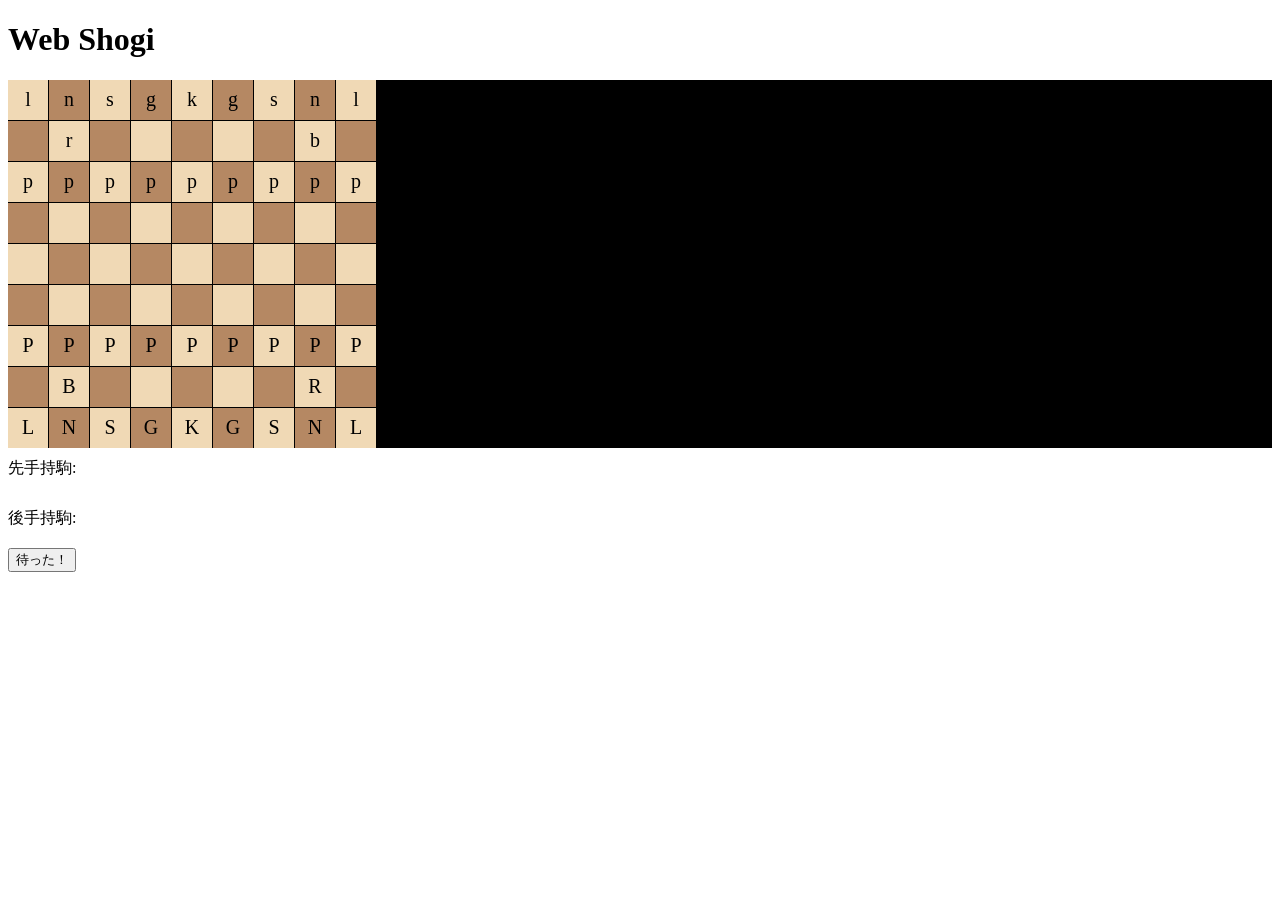
==== shogi-app/index.html @ 86692799 "Add web shogi app" ====
<!DOCTYPE html>
<html lang="en">
<head>
<meta charset="UTF-8">
<title>Web Shogi</title>
<link rel="stylesheet" href="style.css">
</head>
<body>
<h1>Web Shogi</h1>
<div id="board"></div>
<div id="captured">
  <div id="captured-black" class="captured-area"></div>
  <div id="captured-white" class="captured-area"></div>
</div>
<button id="undo">待った！</button>
<p id="message"></p>
<script src="script.js"></script>
</body>
</html>
---- shogi-app/style.css ----
#board {
  display: grid;
  grid-template-columns: repeat(9, 40px);
  grid-template-rows: repeat(9, 40px);
  gap: 1px;
  background: #000;
}

.cell {
  width: 40px;
  height: 40px;
  background: #f0d9b5;
  display: flex;
  align-items: center;
  justify-content: center;
  font-size: 20px;
  cursor: pointer;
}

.cell.dark {
  background: #b58863;
}

.highlight {
  background: yellow;
}

.captured-area {
  margin-top: 10px;
  min-height: 40px;
}

.captured-piece {
  margin: 2px;
  display: inline-block;
  width: 30px;
  height: 30px;
  background: #eee;
  border: 1px solid #333;
  text-align: center;
  line-height: 30px;
  cursor: pointer;
}
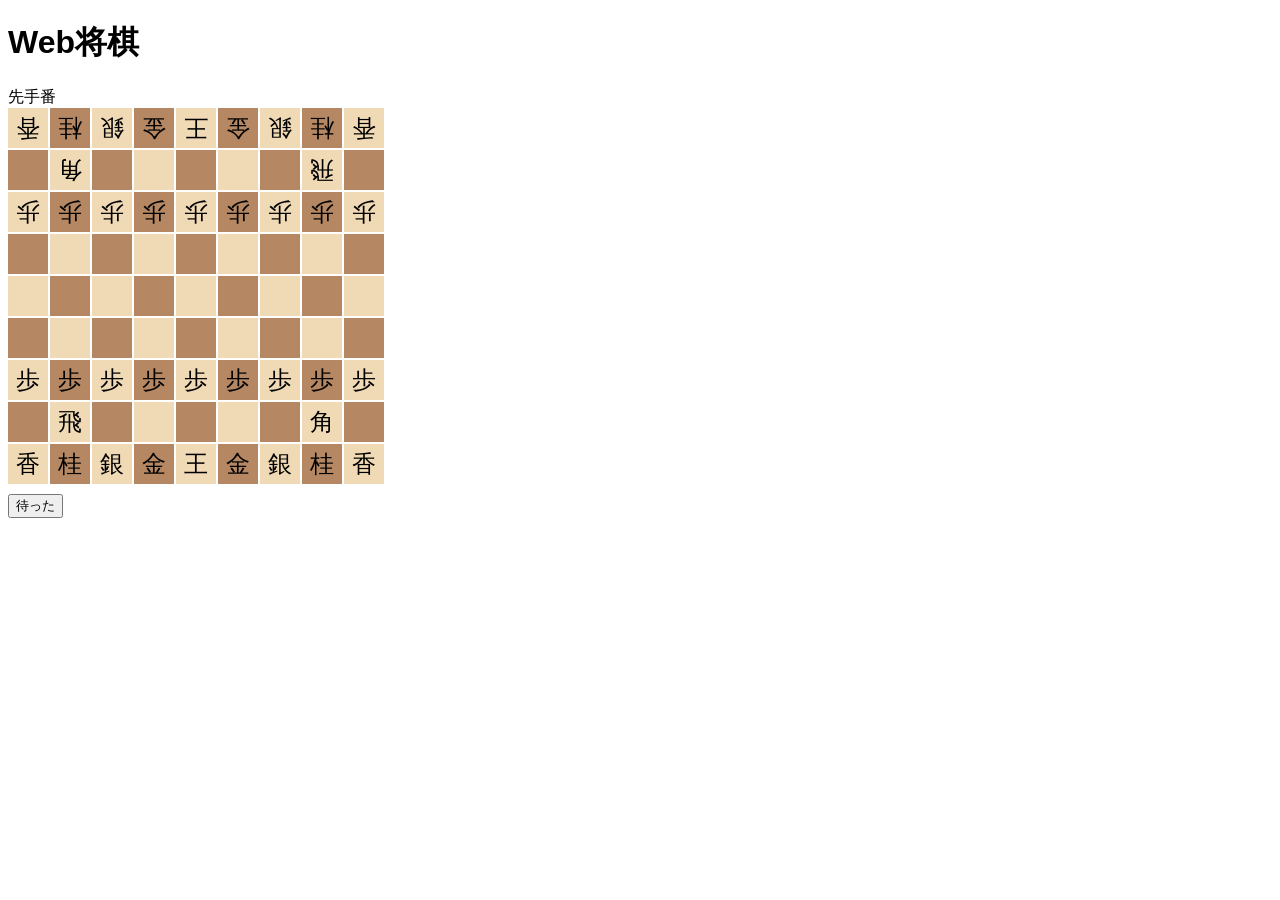
==== commit 8b5d9f6c: "Add web shogi app" ====
--- a/shogi-app/index.html
+++ b/shogi-app/index.html
@@ -1,19 +1,19 @@
 <!DOCTYPE html>
-<html lang="en">
+<html lang="ja">
 <head>
 <meta charset="UTF-8">
-<title>Web Shogi</title>
+<title>Web将棋</title>
 <link rel="stylesheet" href="style.css">
 </head>
 <body>
-<h1>Web Shogi</h1>
-<div id="board"></div>
-<div id="captured">
-  <div id="captured-black" class="captured-area"></div>
-  <div id="captured-white" class="captured-area"></div>
+<h1>Web将棋</h1>
+<div id="turn"></div>
+<div id="board" class="board"></div>
+<div class="captured">
+  <div id="captured-b" class="hand"></div>
+  <div id="captured-w" class="hand"></div>
 </div>
-<button id="undo">待った！</button>
-<p id="message"></p>
+<button id="undo">待った</button>
 <script src="script.js"></script>
 </body>
 </html>
--- a/shogi-app/style.css
+++ b/shogi-app/style.css
@@ -1,43 +1,25 @@
-#board {
+body { font-family: sans-serif; }
+.board {
   display: grid;
   grid-template-columns: repeat(9, 40px);
   grid-template-rows: repeat(9, 40px);
-  gap: 1px;
-  background: #000;
+  gap: 2px;
 }
-
-.cell {
+.square {
   width: 40px;
   height: 40px;
   background: #f0d9b5;
-  display: flex;
-  align-items: center;
-  justify-content: center;
-  font-size: 20px;
-  cursor: pointer;
+  position: relative;
 }
-
-.cell.dark {
-  background: #b58863;
+.square.dark { background: #b58863; }
+.piece {
+  width: 100%;
+  height: 100%;
+  text-align: center;
+  line-height: 40px;
+  font-size: 24px;
+  cursor: grab;
 }
-
-.highlight {
-  background: yellow;
-}
-
-.captured-area {
-  margin-top: 10px;
-  min-height: 40px;
-}
-
-.captured-piece {
-  margin: 2px;
-  display: inline-block;
-  width: 30px;
-  height: 30px;
-  background: #eee;
-  border: 1px solid #333;
-  text-align: center;
-  line-height: 30px;
-  cursor: pointer;
-}
+.piece.white { transform: rotate(180deg); }
+.hand { margin: 10px 0; }
+.highlight { box-shadow: inset 0 0 0 3px yellow; }
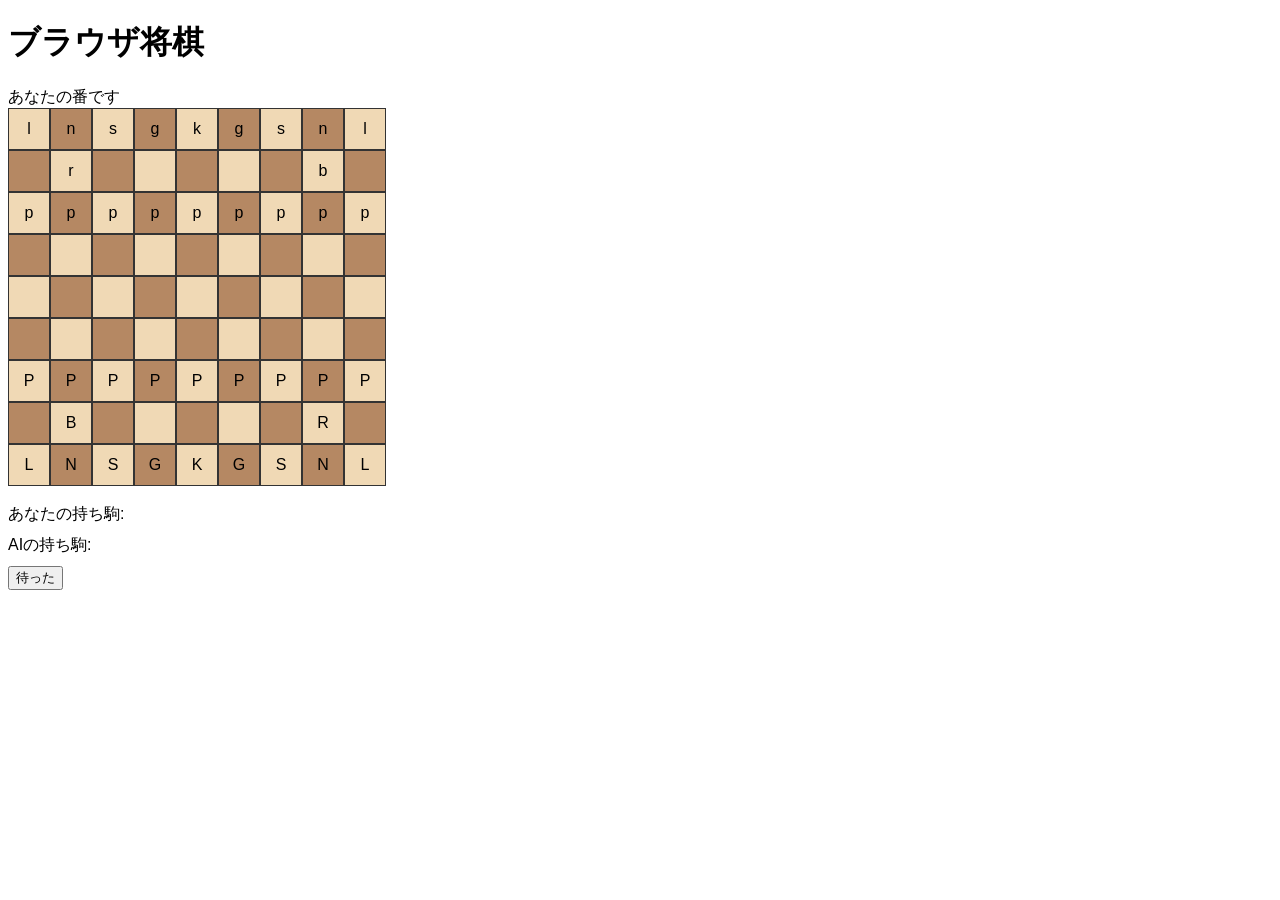
==== commit 1ed7705f: "Add simple Shogi web app with AI" ====
--- a/shogi-app/index.html
+++ b/shogi-app/index.html
@@ -2,17 +2,15 @@
 <html lang="ja">
 <head>
 <meta charset="UTF-8">
-<title>Web将棋</title>
-<link rel="stylesheet" href="style.css">
+<title>ブラウザ将棋</title>
+<link rel="stylesheet" href="styles.css">
 </head>
 <body>
-<h1>Web将棋</h1>
-<div id="turn"></div>
-<div id="board" class="board"></div>
-<div class="captured">
-  <div id="captured-b" class="hand"></div>
-  <div id="captured-w" class="hand"></div>
-</div>
+<h1>ブラウザ将棋</h1>
+<div id="message"></div>
+<div id="board"></div>
+<div id="captured-player" class="captured"></div>
+<div id="captured-ai" class="captured"></div>
 <button id="undo">待った</button>
 <script src="script.js"></script>
 </body>
--- a/shogi-app/styles.css
+++ b/shogi-app/styles.css
@@ -0,0 +1,31 @@
+body {
+    font-family: sans-serif;
+}
+#board {
+    display: grid;
+    grid-template-columns: repeat(9, 40px);
+    grid-template-rows: repeat(9, 40px);
+    gap: 2px;
+    margin-bottom: 20px;
+}
+.square {
+    width: 40px;
+    height: 40px;
+    border: 1px solid #333;
+    display: flex;
+    align-items: center;
+    justify-content: center;
+    background-color: #f0d9b5;
+}
+.square.dark {
+    background-color: #b58863;
+}
+.piece {
+    cursor: grab;
+}
+.captured {
+    margin: 10px 0;
+}
+.highlight {
+    background-color: yellow;
+}
